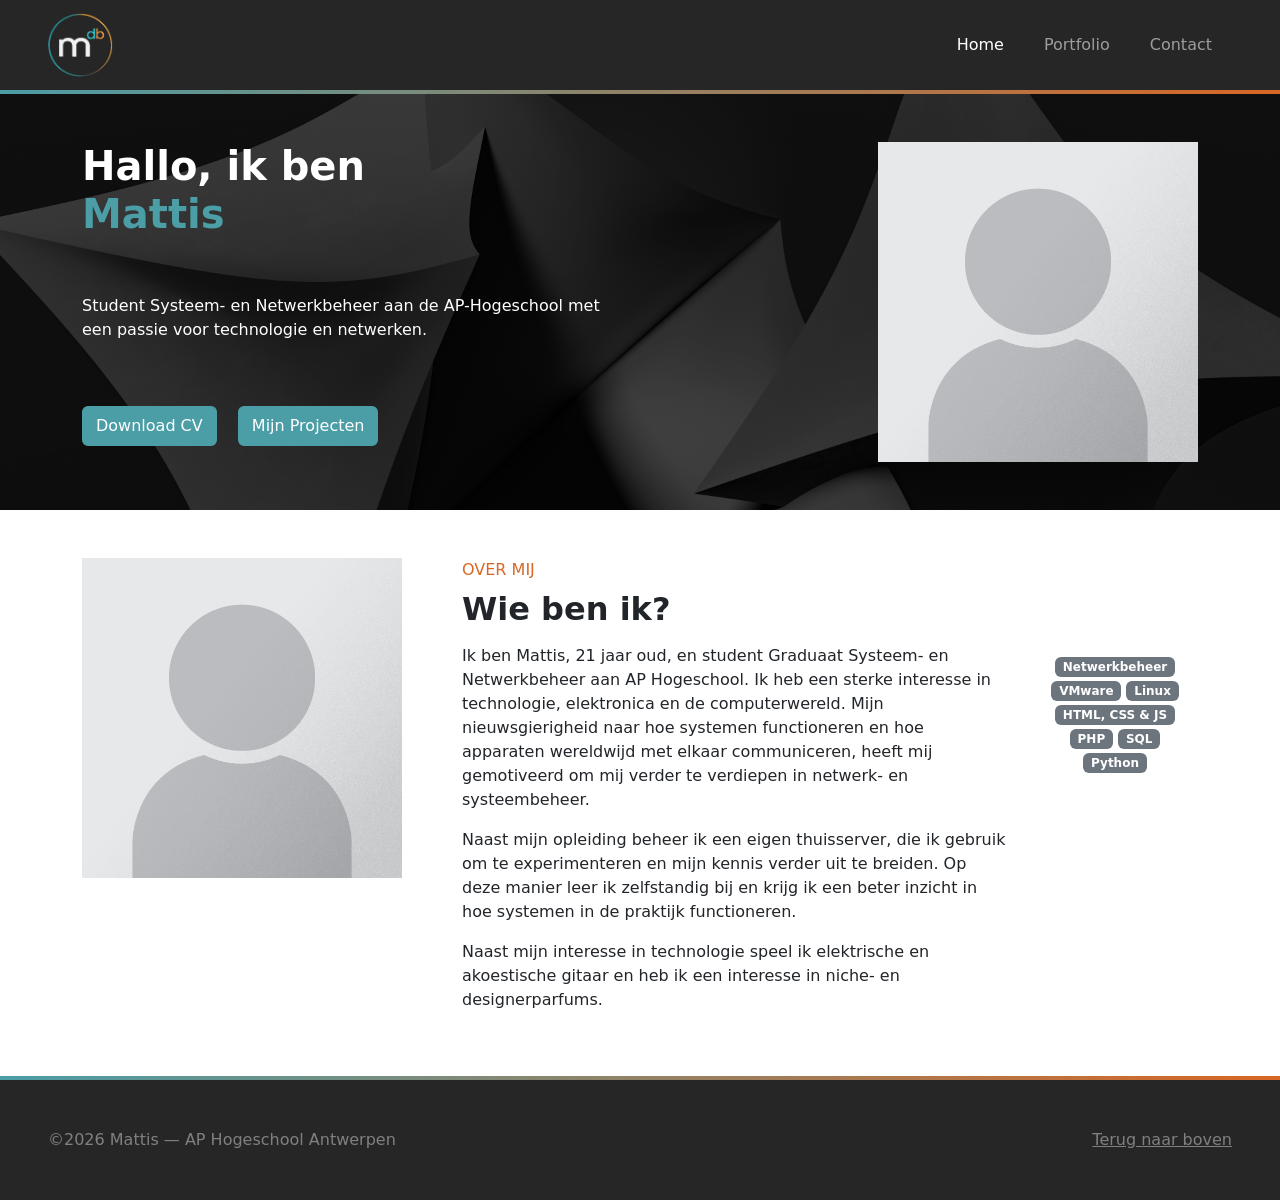
==== index.html @ e20d5a3d "Add files via upload" ====
<!DOCTYPE html>
<html lang="nl-BE">

<head>
    <!-- Required meta tags -->
    <meta charset="UTF-8">
    <meta name="viewport" content="width=device-width, initial-scale=1.0">
    <title>Mattis - Home</title>
    <link rel="icon" href="./assets/icons/favicon.ico">
    <!-- Bootstrap CSS -->
    <link href="https://cdn.jsdelivr.net/npm/bootstrap@5.3.8/dist/css/bootstrap.min.css" rel="stylesheet"
        integrity="sha384-sRIl4kxILFvY47J16cr9ZwB07vP4J8+LH7qKQnuqkuIAvNWLzeN8tE5YBujZqJLB" crossorigin="anonymous">
    <!-- Bootstrap Icons -->
    <link href="https://cdn.jsdelivr.net/npm/bootstrap-icons@1.11.3/font/bootstrap-icons.css" rel="stylesheet">
    <!-- JavaScript: Bootstrap Bundle with Popper -->
    <script src="https://cdn.jsdelivr.net/npm/bootstrap@5.3.8/dist/js/bootstrap.bundle.min.js"
        integrity="sha384-FKyoEForCGlyvwx9Hj09JcYn3nv7wiPVlz7YYwJrWVcXK/BmnVDxM+D2scQbITxI" crossorigin="anonymous"
        defer></script>
    <!-- reset css bestand-->
    <link rel="stylesheet" href="./css/reset.css">
    <!-- eigen geschreven css voor jouw html-bestand -->
    <link rel="stylesheet" href="./css/style.css">
</head>

<body id="top">
    <header>
        <nav class="navbar navbar-dark navbar-custom navbar-expand-md">
            <div class="container-fluid ps-md-5">
                <a class="navbar-brand" href="index.html">
                    <img src="./assets/icons/logo.png" alt="logo" class="logo">
                </a>
                <button class="navbar-toggler" type="button" data-bs-toggle="collapse" data-bs-target="#nav">
                    <span class="navbar-toggler-icon"></span>
                </button>
                <div class="collapse navbar-collapse" id="nav">
                    <ul class="navbar-nav ms-auto gap-md-4 pe-5">
                        <li class="nav-item">
                            <a class="nav-link active" aria-current="page" href="index.html">Home</a>
                        </li>
                        <li class="nav-item">
                            <a class="nav-link" href="portfolio.html">Portfolio</a>
                        </li>
                        <li class="nav-item">
                            <a class="nav-link" href="contact.html">Contact</a>
                        </li>
                    </ul>
                </div>
            </div>
        </nav>
    </header>
    
    <main>
        <section class="banner-custom p-5">
            <div class="container">
                <div class="row">

                    <div class="col-12 col-md-7 col-lg-6">
                        <div class="text-center text-md-start">
                            <h1 class="fw-bold">Hallo, ik ben <br><span class="accent">Mattis</span></h1>
                            <p class="pt-1 pt-md-5">Student Systeem- en Netwerkbeheer aan de AP-Hogeschool met een passie voor technologie en netwerken.</p>
                        </div>
                        <div class="pt-1 pt-md-5 text-center text-md-start">
                            <a class="btn btn-outline-custom mb-2" href="./assets/uploads/tempCV.txt" download>Download CV</a>
                            <a class="btn btn-outline-custom ms-md-3 mb-2" href="./portfolio.html">Mijn Projecten</a>
                        </div>
                    </div>

                    <div class="col-12 col-md-5 col-lg-6 mt-4 mt-lg-0">
                        <div class="text-center text-md-end">
                            <img class="profilePic" src="./assets/images/profilePic.png" alt="profielfoto">
                        </div>
                    </div>

                </div>
            </div>
        </section>


        <section class="p-5">
            <div class="container">

                <div class="row">
                    <div class="col-12 col-md-4">
                        <img class="profilePic"src="./assets/images/profilePic.png" alt="profielfoto2">
                    </div>

                    <div class="col-12 col-md-6 mt-4 mt-md-0">
                        <span class="accent2 text-uppercase">over mij</span>
                        <h2 class="fw-bold py-2">Wie ben ik?</h2>
                        <p>Ik ben Mattis, 21 jaar oud, en student Graduaat Systeem- en Netwerkbeheer aan AP Hogeschool. Ik heb een sterke interesse in technologie, elektronica en de computerwereld. Mijn nieuwsgierigheid naar hoe systemen functioneren en hoe apparaten wereldwijd met elkaar communiceren, heeft mij gemotiveerd om mij verder te verdiepen in netwerk- en systeembeheer.</p>
                        <p>Naast mijn opleiding beheer ik een eigen thuisserver, die ik gebruik om te experimenteren en mijn kennis verder uit te breiden. Op deze manier leer ik zelfstandig bij en krijg ik een beter inzicht in hoe systemen in de praktijk functioneren. </p>
                        <p>Naast mijn interesse in technologie speel ik elektrische en akoestische gitaar en heb ik een interesse in niche- en designerparfums.</p>
                    </div>

                    <aside class="col-12 col-md-2 mt-5">
                        <ul class="text-center py-lg-5 p-2">
                            <li class="badge text-bg-secondary">Netwerkbeheer</li>
                            <li class="badge text-bg-secondary">VMware</li>
                            <li class="badge text-bg-secondary">Linux</li>
                            <li class="badge text-bg-secondary">HTML, CSS &amp; JS</li>
                            <li class="badge text-bg-secondary">PHP</li>
                            <li class="badge text-bg-secondary">SQL</li>
                            <li class="badge text-bg-secondary">Python</li>
                        </ul>
                    </aside>
                </div>

            </div>
        </section>
    </main>

    <footer class="footer footer-custom p-5">
        <div class="row align-items-center">
            <div class="col-12 col-md-6">
                <span>&copy;2026 Mattis — AP Hogeschool Antwerpen</span>
            </div>
            <div class="col-12 col-md-6 mt-4 mt-md-0 text-md-end">
                <span><a href="#top">Terug naar boven</a></span>
            </div>
        </div>
    </footer>
</body>

</html>
---- css/style.css ----
.navbar-custom{
    background-color: #262626;
    border-bottom: 4px solid transparent;
    border-image: linear-gradient(to right, #4B9DA6, #D96725) 1;
}

.footer-custom{
    background-color: #262626;
    border-top: 4px solid transparent;
    border-image: linear-gradient(to right, #4B9DA6, #D96725) 1;
    color: gray;
}

.footer-custom a{
    color: inherit;
}

.banner-custom {
    background:
    linear-gradient(rgba(0,0,0,0.6), rgba(0,0,0,0.6)),
    url('../assets/images/deco1.jpg');
    background-size: cover;
    background-position: center;
    color: white;
    padding: 4rem 0;
}

.btn-outline-custom{
    color: white;
    border: 2px solid #4B9DA6;
    background: #4B9DA6;
}

.btn-outline-custom:hover{
    color: #4B9DA6;
    background-color: transparent;
    border-color: #4B9DA6;
}

.btn-outline-custom2{
    color: white;
    border: 2px solid #4B9DA6;
    background: #4B9DA6;
}

.btn-outline-custom2:hover{
    color: #262626;
    background-color: transparent;
    border-color: #262626;
}

.form-custom{
    background-color: #F1F0F0;
    border-radius: 10px;
}

.project-banner-custom{
    border-radius: 10px;
    object-fit: cover;
    height: clamp(100px, 20vw, 300px);
    width: 100%;
}

.profilePic {
    width: clamp(150px, 30vw, 320px);
    height: auto;
}

.logo{
    height: clamp(45px, 5vw, 70px);
}

.accent{
    color: #4B9DA6;
}

.accent2{
    color: #D96725;
}

.section-description{
    background-color: #262626;
    color: white;
}

.section-description p{
    color: gray;
}

.card-image-custom{
    height: 200px;
    object-fit: cover;
}

.card-project-custom{
    background-color: #F1F0F0 ;
}

.portfolio-card-link {
    transition: all 0.2s ease;
}

.portfolio-link-card:hover .card{
    box-shadow: 0 4px 15px rgba(0,0,0,0.2);
    transform: translateY(-3px);
}
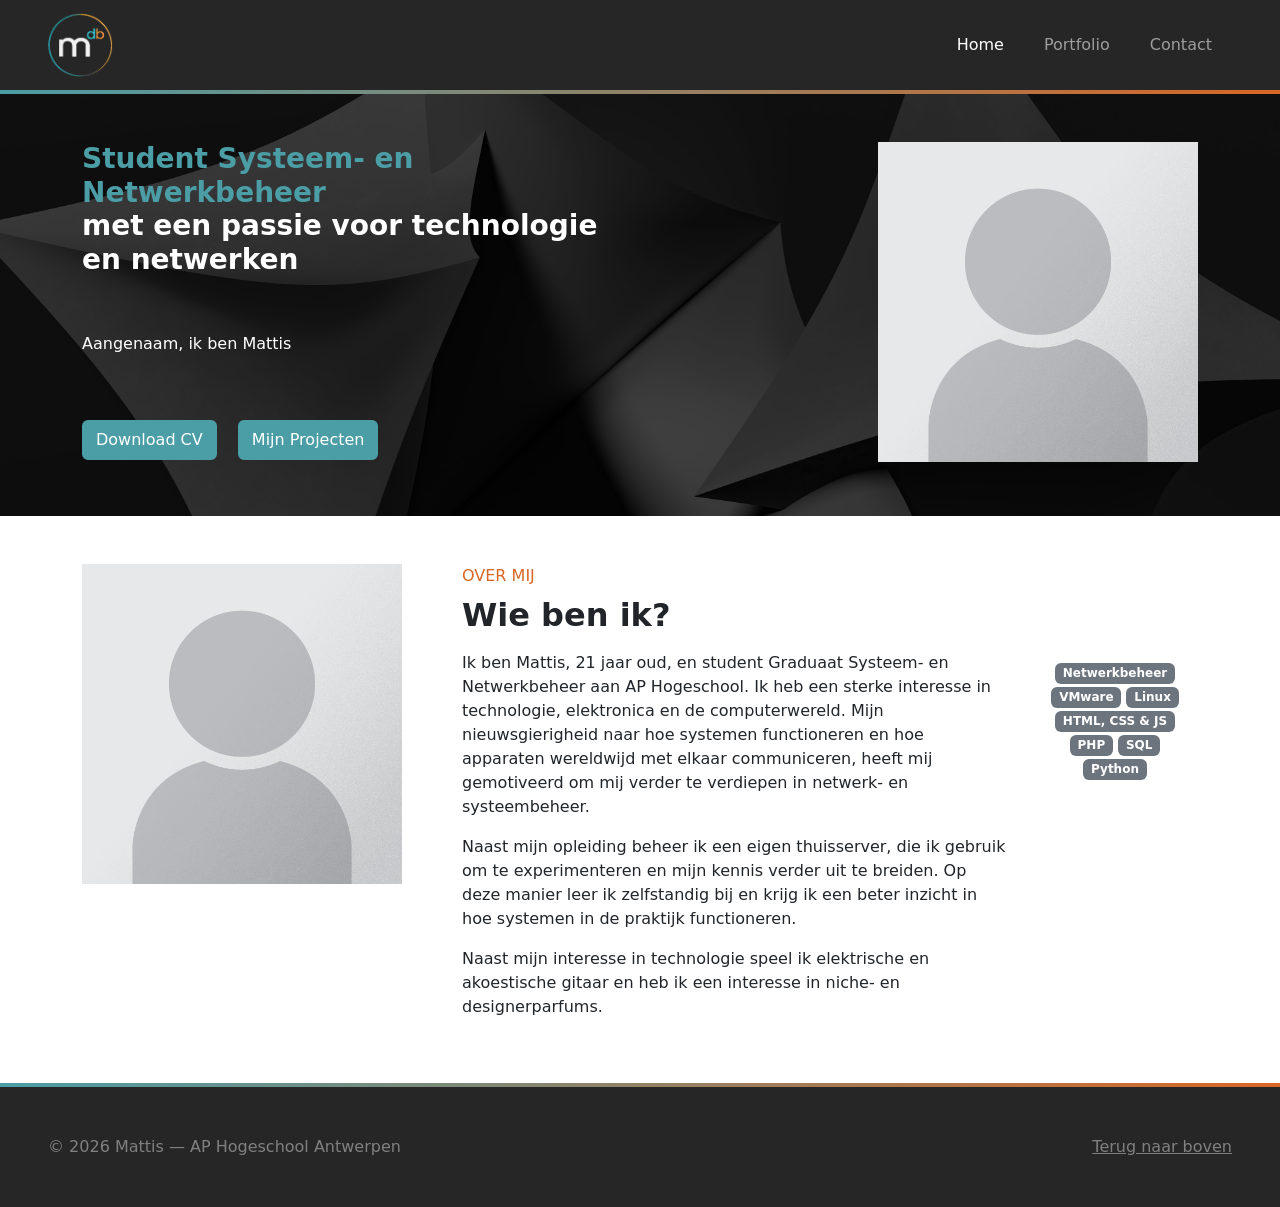
==== commit 3b48dd25: "Structure change Added js folder, renamed project1, renamed assets, changed href in navs" ====
--- a/index.html
+++ b/index.html
@@ -6,7 +6,6 @@
     <meta charset="UTF-8">
     <meta name="viewport" content="width=device-width, initial-scale=1.0">
     <title>Mattis - Home</title>
-    <link rel="icon" href="./assets/icons/favicon.ico">
     <!-- Bootstrap CSS -->
     <link href="https://cdn.jsdelivr.net/npm/bootstrap@5.3.8/dist/css/bootstrap.min.css" rel="stylesheet"
         integrity="sha384-sRIl4kxILFvY47J16cr9ZwB07vP4J8+LH7qKQnuqkuIAvNWLzeN8tE5YBujZqJLB" crossorigin="anonymous">
@@ -14,12 +13,13 @@
     <link href="https://cdn.jsdelivr.net/npm/bootstrap-icons@1.11.3/font/bootstrap-icons.css" rel="stylesheet">
     <!-- JavaScript: Bootstrap Bundle with Popper -->
     <script src="https://cdn.jsdelivr.net/npm/bootstrap@5.3.8/dist/js/bootstrap.bundle.min.js"
-        integrity="sha384-FKyoEForCGlyvwx9Hj09JcYn3nv7wiPVlz7YYwJrWVcXK/BmnVDxM+D2scQbITxI" crossorigin="anonymous"
-        defer></script>
+        integrity="sha384-FKyoEForCGlyvwx9Hj09JcYn3nv7wiPVlz7YYwJrWVcXK/BmnVDxM+D2scQbITxI" crossorigin="anonymous" defer></script>
     <!-- reset css bestand-->
     <link rel="stylesheet" href="./css/reset.css">
     <!-- eigen geschreven css voor jouw html-bestand -->
     <link rel="stylesheet" href="./css/style.css">
+    <!-- eigen geschreven js script-->
+    <script src="./js/script.js" defer></script>
 </head>
 
 <body id="top">
@@ -56,8 +56,12 @@
 
                     <div class="col-12 col-md-7 col-lg-6">
                         <div class="text-center text-md-start">
-                            <h1 class="fw-bold">Hallo, ik ben <br><span class="accent">Mattis</span></h1>
-                            <p class="pt-1 pt-md-5">Student Systeem- en Netwerkbeheer aan de AP-Hogeschool met een passie voor technologie en netwerken.</p>
+                            <h1 class="fw-bold fs-3">
+                                <span class="accent"> Student Systeem- en Netwerkbeheer</span>
+                                <br>
+                                met een passie voor technologie en netwerken
+                            </h1>
+                            <p class="pt-1 pt-md-5">Aangenaam, ik ben Mattis</p>
                         </div>
                         <div class="pt-1 pt-md-5 text-center text-md-start">
                             <a class="btn btn-outline-custom mb-2" href="./assets/uploads/tempCV.txt" download>Download CV</a>
@@ -112,7 +116,7 @@
     <footer class="footer footer-custom p-5">
         <div class="row align-items-center">
             <div class="col-12 col-md-6">
-                <span>&copy;2026 Mattis — AP Hogeschool Antwerpen</span>
+                <span>&copy; <span id="year"></span> Mattis — AP Hogeschool Antwerpen</span>
             </div>
             <div class="col-12 col-md-6 mt-4 mt-md-0 text-md-end">
                 <span><a href="#top">Terug naar boven</a></span>
--- a/css/style.css
+++ b/css/style.css
@@ -1,3 +1,7 @@
+ul {
+    padding-left: 0rem;
+}
+
 .navbar-custom{
     background-color: #262626;
     border-bottom: 4px solid transparent;
@@ -44,9 +48,9 @@
 }
 
 .btn-outline-custom2:hover{
-    color: #262626;
+    color: #4B9DA6;
     background-color: transparent;
-    border-color: #262626;
+    border-color: #4B9DA6;
 }
 
 .form-custom{
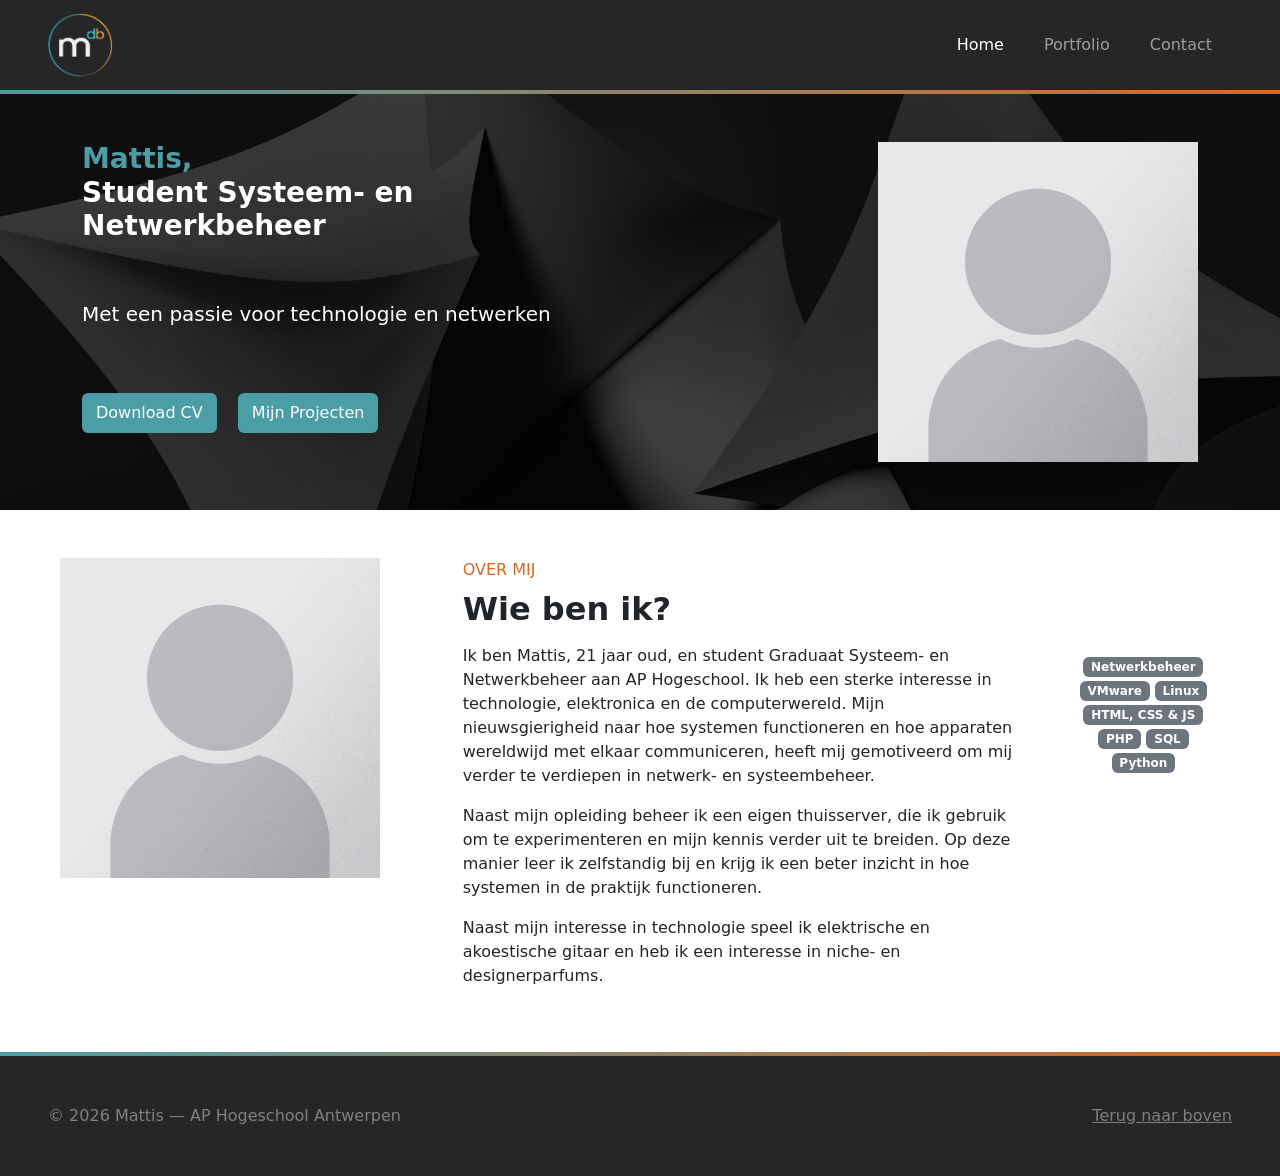
==== commit 672e0e7d: "Project templates added project templates, adjusted content, removed duplicate uploads, fixed spacin" ====
--- a/index.html
+++ b/index.html
@@ -57,11 +57,11 @@
                     <div class="col-12 col-md-7 col-lg-6">
                         <div class="text-center text-md-start">
                             <h1 class="fw-bold fs-3">
-                                <span class="accent"> Student Systeem- en Netwerkbeheer</span>
+                                <span class="accent">Mattis,</span>
                                 <br>
-                                met een passie voor technologie en netwerken
+                                Student Systeem- en Netwerkbeheer
                             </h1>
-                            <p class="pt-1 pt-md-5">Aangenaam, ik ben Mattis</p>
+                            <p class="pt-1 pt-md-5 fs-5">Met een passie voor technologie en netwerken</p>
                         </div>
                         <div class="pt-1 pt-md-5 text-center text-md-start">
                             <a class="btn btn-outline-custom mb-2" href="./assets/uploads/tempCV.txt" download>Download CV</a>
@@ -81,9 +81,9 @@
 
 
         <section class="p-5">
-            <div class="container">
+            <div class="container-fluid">
 
-                <div class="row">
+                <div class="row gx-5">
                     <div class="col-12 col-md-4">
                         <img class="profilePic"src="./assets/images/profilePic.png" alt="profielfoto2">
                     </div>
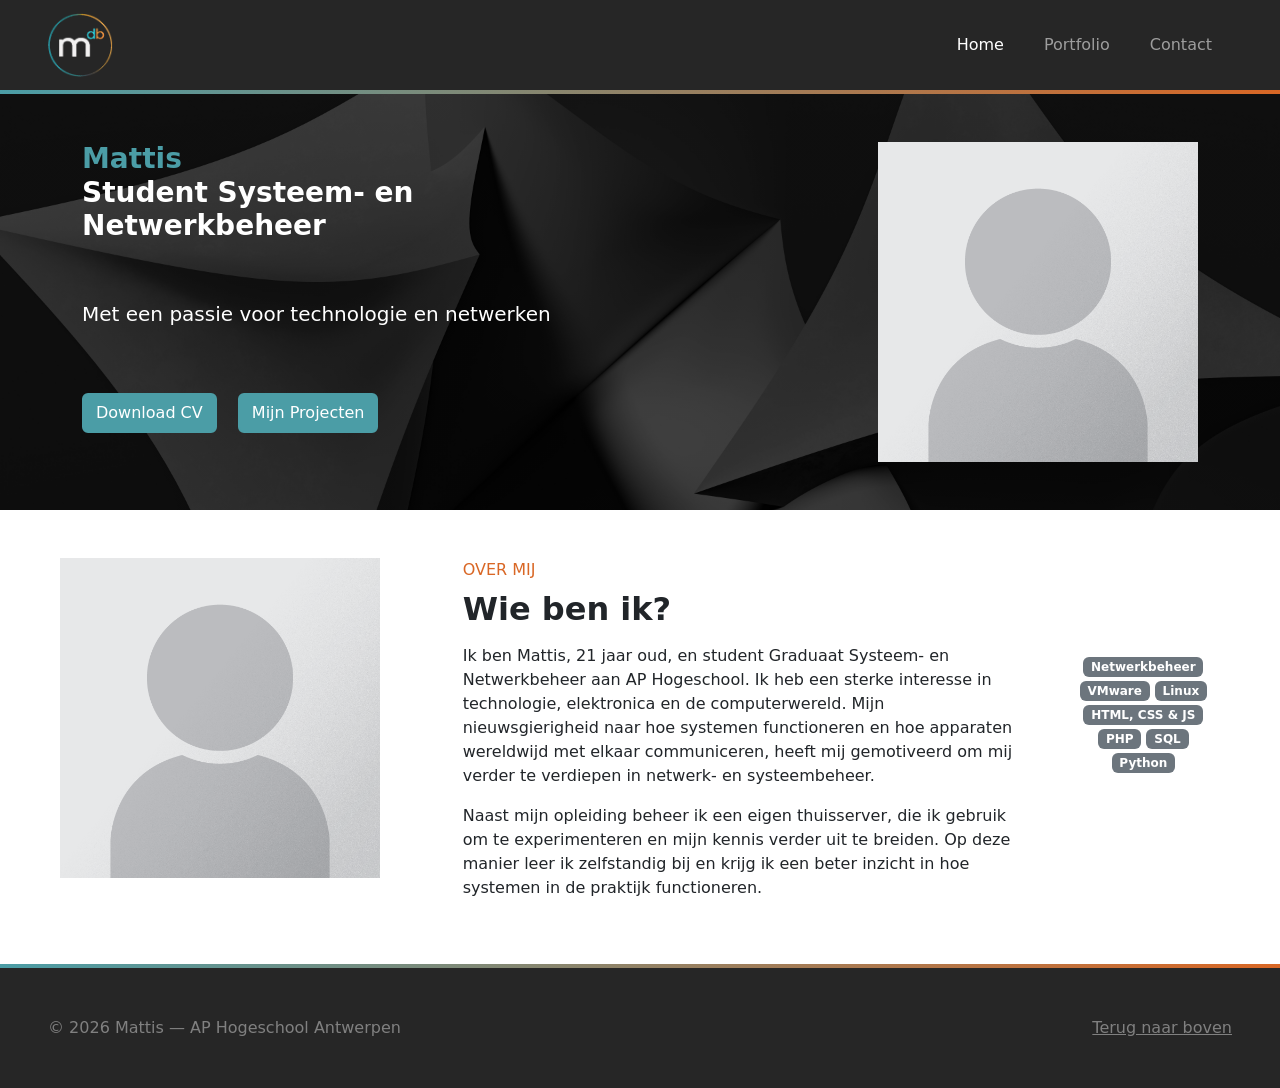
==== commit 9379e4d8: "Small content update change content" ====
--- a/index.html
+++ b/index.html
@@ -6,6 +6,8 @@
     <meta charset="UTF-8">
     <meta name="viewport" content="width=device-width, initial-scale=1.0">
     <title>Mattis - Home</title>
+    <!-- favicon -->
+    <link rel="icon" href="./assets/icons/favicon.ico">
     <!-- Bootstrap CSS -->
     <link href="https://cdn.jsdelivr.net/npm/bootstrap@5.3.8/dist/css/bootstrap.min.css" rel="stylesheet"
         integrity="sha384-sRIl4kxILFvY47J16cr9ZwB07vP4J8+LH7qKQnuqkuIAvNWLzeN8tE5YBujZqJLB" crossorigin="anonymous">
@@ -57,7 +59,7 @@
                     <div class="col-12 col-md-7 col-lg-6">
                         <div class="text-center text-md-start">
                             <h1 class="fw-bold fs-3">
-                                <span class="accent">Mattis,</span>
+                                <span class="accent">Mattis</span>
                                 <br>
                                 Student Systeem- en Netwerkbeheer
                             </h1>
@@ -93,7 +95,6 @@
                         <h2 class="fw-bold py-2">Wie ben ik?</h2>
                         <p>Ik ben Mattis, 21 jaar oud, en student Graduaat Systeem- en Netwerkbeheer aan AP Hogeschool. Ik heb een sterke interesse in technologie, elektronica en de computerwereld. Mijn nieuwsgierigheid naar hoe systemen functioneren en hoe apparaten wereldwijd met elkaar communiceren, heeft mij gemotiveerd om mij verder te verdiepen in netwerk- en systeembeheer.</p>
                         <p>Naast mijn opleiding beheer ik een eigen thuisserver, die ik gebruik om te experimenteren en mijn kennis verder uit te breiden. Op deze manier leer ik zelfstandig bij en krijg ik een beter inzicht in hoe systemen in de praktijk functioneren. </p>
-                        <p>Naast mijn interesse in technologie speel ik elektrische en akoestische gitaar en heb ik een interesse in niche- en designerparfums.</p>
                     </div>
 
                     <aside class="col-12 col-md-2 mt-5">
--- a/css/style.css
+++ b/css/style.css
@@ -107,4 +107,10 @@
 .portfolio-link-card:hover .card{
     box-shadow: 0 4px 15px rgba(0,0,0,0.2);
     transform: translateY(-3px);
+}
+
+#map{
+    height: clamp(150px, 25vw, 350px);
+    border-radius: 6px;
+
 }
